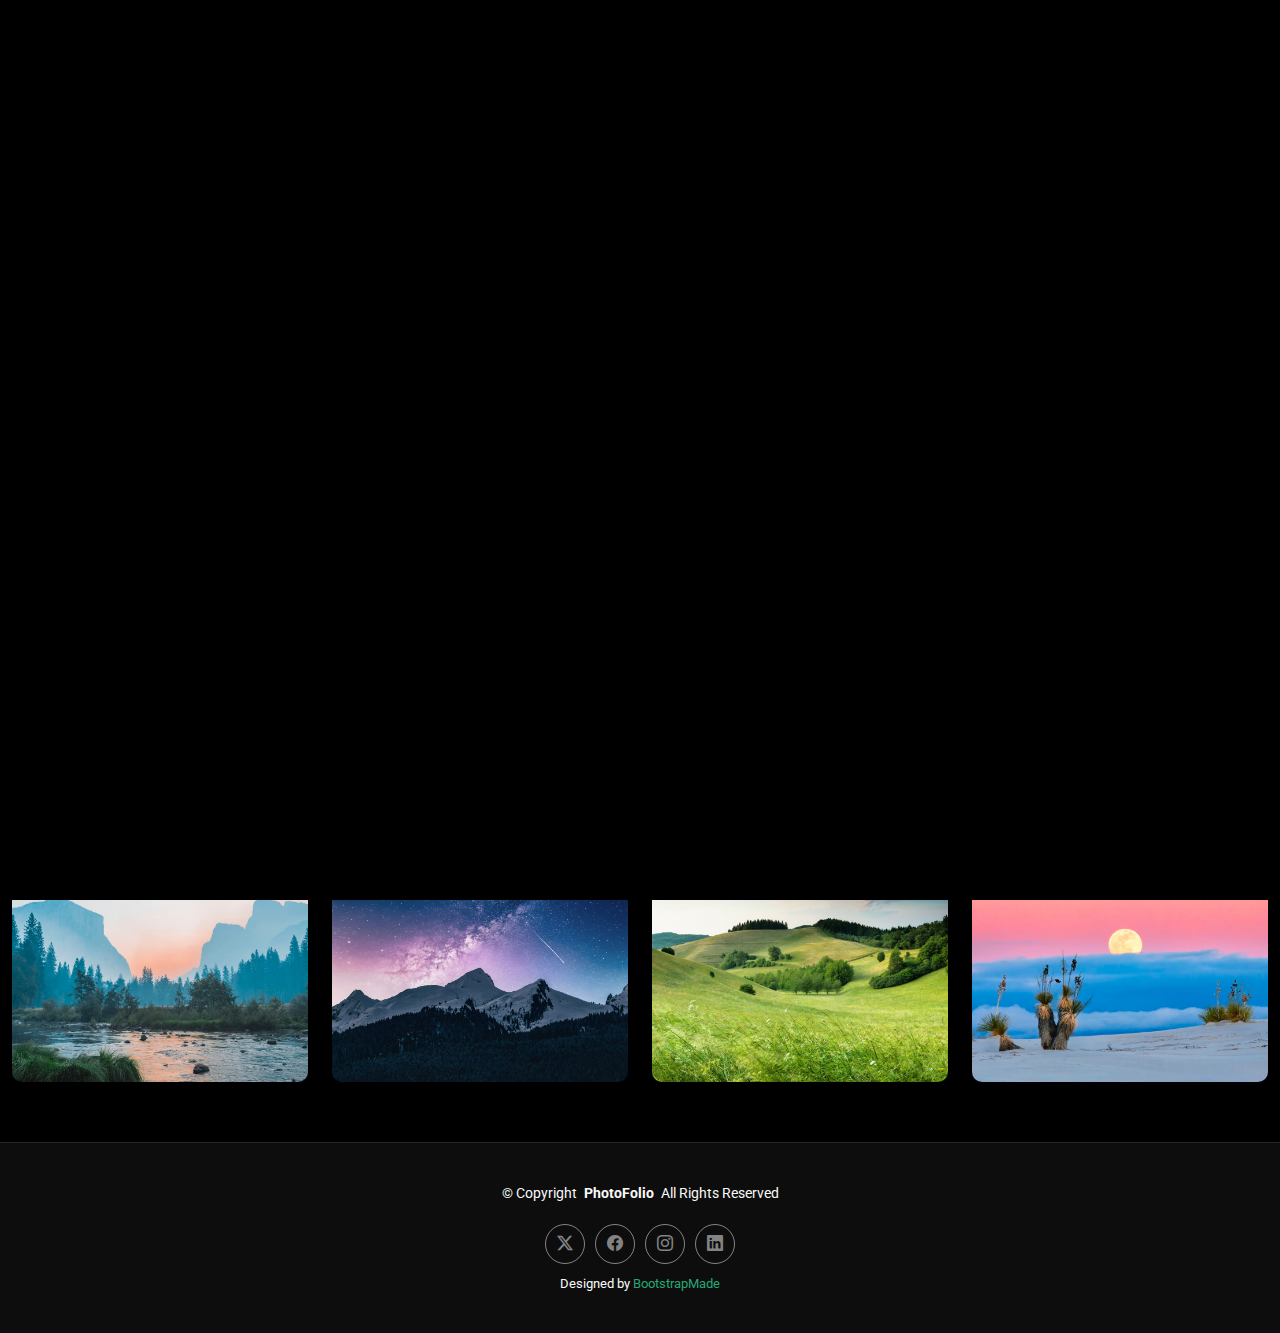
==== index.html @ 3cd917cf "initial commit" ====
<!DOCTYPE html>
<html lang="en">

<head>
  <meta charset="utf-8">
  <meta content="width=device-width, initial-scale=1.0" name="viewport">
  <title>Index - PhotoFolio Bootstrap Template</title>
  <meta name="description" content="">
  <meta name="keywords" content="">

  <!-- Favicons -->
  <link href="assets/img/favicon.png" rel="icon">
  <link href="assets/img/apple-touch-icon.png" rel="apple-touch-icon">

  <!-- Fonts -->
  <link href="https://fonts.googleapis.com" rel="preconnect">
  <link href="https://fonts.gstatic.com" rel="preconnect" crossorigin>
  <link href="https://fonts.googleapis.com/css2?family=Roboto:ital,wght@0,100;0,300;0,400;0,500;0,700;0,900;1,100;1,300;1,400;1,500;1,700;1,900&family=Inter:wght@100;200;300;400;500;600;700;800;900&family=Cardo:ital,wght@0,400;0,700;1,400;1,700&display=swap" rel="stylesheet">

  <!-- Vendor CSS Files -->
  <link href="assets/vendor/bootstrap/css/bootstrap.min.css" rel="stylesheet">
  <link href="assets/vendor/bootstrap-icons/bootstrap-icons.css" rel="stylesheet">
  <link href="assets/vendor/aos/aos.css" rel="stylesheet">
  <link href="assets/vendor/glightbox/css/glightbox.min.css" rel="stylesheet">
  <link href="assets/vendor/swiper/swiper-bundle.min.css" rel="stylesheet">

  <!-- Main CSS File -->
  <link href="assets/css/main.css" rel="stylesheet">

  <!-- =======================================================
  * Template Name: PhotoFolio
  * Template URL: https://bootstrapmade.com/photofolio-bootstrap-photography-website-template/
  * Updated: Aug 07 2024 with Bootstrap v5.3.3
  * Author: BootstrapMade.com
  * License: https://bootstrapmade.com/license/
  ======================================================== -->
</head>

<body class="index-page">

  <header id="header" class="header d-flex align-items-center sticky-top">
    <div class="container-fluid position-relative d-flex align-items-center justify-content-between">

      <a href="index.html" class="logo d-flex align-items-center me-auto me-xl-0">
        <!-- Uncomment the line below if you also wish to use an image logo -->
        <!-- <img src="assets/img/logo.png" alt=""> -->
        <i class="bi bi-camera"></i>
        <h1 class="sitename">PhotoFolio</h1>
      </a>

      <nav id="navmenu" class="navmenu">
        <ul>
          <li><a href="index.html" class="active">Home<br></a></li>
          <li><a href="about.html">About</a></li>
          <li class="dropdown"><a href="gallery.html"><span>Gallery</span> <i class="bi bi-chevron-down toggle-dropdown"></i></a>
            <ul>
              <li><a href="gallery.html">Nature</a></li>
              <li><a href="gallery.html">People</a></li>
              <li><a href="gallery.html">Architecture</a></li>
              <li><a href="gallery.html">Animals</a></li>
              <li><a href="gallery.html">Sports</a></li>
              <li><a href="gallery.html">Travel</a></li>
              <li class="dropdown"><a href="#"><span>Deep Dropdown</span> <i class="bi bi-chevron-down toggle-dropdown"></i></a>
                <ul>
                  <li><a href="#">Deep Dropdown 1</a></li>
                  <li><a href="#">Deep Dropdown 2</a></li>
                  <li><a href="#">Deep Dropdown 3</a></li>
                  <li><a href="#">Deep Dropdown 4</a></li>
                  <li><a href="#">Deep Dropdown 5</a></li>
                </ul>
              </li>
            </ul>
          </li>
          <li><a href="services.html">Services</a></li>
          <li><a href="contact.html">Contact</a></li>
        </ul>
        <i class="mobile-nav-toggle d-xl-none bi bi-list"></i>
      </nav>

      <div class="header-social-links">
        <a href="#" class="twitter"><i class="bi bi-twitter-x"></i></a>
        <a href="#" class="facebook"><i class="bi bi-facebook"></i></a>
        <a href="#" class="instagram"><i class="bi bi-instagram"></i></a>
        <a href="#" class="linkedin"><i class="bi bi-linkedin"></i></a>
      </div>

    </div>
  </header>

  <main class="main">

    <!-- Hero Section -->
    <section id="hero" class="hero section">

      <div class="container">
        <div class="row justify-content-center">
          <div class="col-lg-6 text-center" data-aos="fade-up" data-aos-delay="100">
            <h2><span>I'm </span><span class="underlight">Jenny Wilson</span> a Professional<span> Photographer from New York City</span></h2>
            <p>Blanditiis praesentium aliquam illum tempore incidunt debitis dolorem magni est deserunt sed qui libero. Qui voluptas amet.</p>
            <a href="contact.html" class="btn-get-started">Available for Hire<br></a>
          </div>
        </div>
      </div>

    </section><!-- /Hero Section -->

    <!-- Gallery Section -->
    <section id="gallery" class="gallery section">

      <div class="container-fluid" data-aos="fade-up" data-aos-delay="100">

        <div class="row gy-4 justify-content-center">

          <div class="col-xl-3 col-lg-4 col-md-6">
            <div class="gallery-item h-100">
              <img src="assets/img/gallery/gallery-1.jpg" class="img-fluid" alt="">
              <div class="gallery-links d-flex align-items-center justify-content-center">
                <a href="assets/img/gallery/gallery-1.jpg" title="Gallery 1" class="glightbox preview-link"><i class="bi bi-arrows-angle-expand"></i></a>
                <a href="gallery-single.html" class="details-link"><i class="bi bi-link-45deg"></i></a>
              </div>
            </div>
          </div><!-- End Gallery Item -->

          <div class="col-xl-3 col-lg-4 col-md-6">
            <div class="gallery-item h-100">
              <img src="assets/img/gallery/gallery-2.jpg" class="img-fluid" alt="">
              <div class="gallery-links d-flex align-items-center justify-content-center">
                <a href="assets/img/gallery/gallery-2.jpg" title="Gallery 2" class="glightbox preview-link"><i class="bi bi-arrows-angle-expand"></i></a>
                <a href="gallery-single.html" class="details-link"><i class="bi bi-link-45deg"></i></a>
              </div>
            </div>
          </div><!-- End Gallery Item -->

          <div class="col-xl-3 col-lg-4 col-md-6">
            <div class="gallery-item h-100">
              <img src="assets/img/gallery/gallery-3.jpg" class="img-fluid" alt="">
              <div class="gallery-links d-flex align-items-center justify-content-center">
                <a href="assets/img/gallery/gallery-3.jpg" title="Gallery 3" class="glightbox preview-link"><i class="bi bi-arrows-angle-expand"></i></a>
                <a href="gallery-single.html" class="details-link"><i class="bi bi-link-45deg"></i></a>
              </div>
            </div>
          </div><!-- End Gallery Item -->

          <div class="col-xl-3 col-lg-4 col-md-6">
            <div class="gallery-item h-100">
              <img src="assets/img/gallery/gallery-4.jpg" class="img-fluid" alt="">
              <div class="gallery-links d-flex align-items-center justify-content-center">
                <a href="assets/img/gallery/gallery-4.jpg" title="Gallery 4" class="glightbox preview-link"><i class="bi bi-arrows-angle-expand"></i></a>
                <a href="gallery-single.html" class="details-link"><i class="bi bi-link-45deg"></i></a>
              </div>
            </div>
          </div><!-- End Gallery Item -->

          <div class="col-xl-3 col-lg-4 col-md-6">
            <div class="gallery-item h-100">
              <img src="assets/img/gallery/gallery-5.jpg" class="img-fluid" alt="">
              <div class="gallery-links d-flex align-items-center justify-content-center">
                <a href="assets/img/gallery/gallery-5.jpg" title="Gallery 5" class="glightbox preview-link"><i class="bi bi-arrows-angle-expand"></i></a>
                <a href="gallery-single.html" class="details-link"><i class="bi bi-link-45deg"></i></a>
              </div>
            </div>
          </div><!-- End Gallery Item -->

          <div class="col-xl-3 col-lg-4 col-md-6">
            <div class="gallery-item h-100">
              <img src="assets/img/gallery/gallery-6.jpg" class="img-fluid" alt="">
              <div class="gallery-links d-flex align-items-center justify-content-center">
                <a href="assets/img/gallery/gallery-6.jpg" title="Gallery 6" class="glightbox preview-link"><i class="bi bi-arrows-angle-expand"></i></a>
                <a href="gallery-single.html" class="details-link"><i class="bi bi-link-45deg"></i></a>
              </div>
            </div>
          </div><!-- End Gallery Item -->

          <div class="col-xl-3 col-lg-4 col-md-6">
            <div class="gallery-item h-100">
              <img src="assets/img/gallery/gallery-7.jpg" class="img-fluid" alt="">
              <div class="gallery-links d-flex align-items-center justify-content-center">
                <a href="assets/img/gallery/gallery-7.jpg" title="Gallery 7" class="glightbox preview-link"><i class="bi bi-arrows-angle-expand"></i></a>
                <a href="gallery-single.html" class="details-link"><i class="bi bi-link-45deg"></i></a>
              </div>
            </div>
          </div><!-- End Gallery Item -->

          <div class="col-xl-3 col-lg-4 col-md-6">
            <div class="gallery-item h-100">
              <img src="assets/img/gallery/gallery-8-2.jpg" class="img-fluid" alt="">
              <div class="gallery-links d-flex align-items-center justify-content-center">
                <a href="assets/img/gallery/gallery-8-2.jpg" title="Gallery 8" class="glightbox preview-link"><i class="bi bi-arrows-angle-expand"></i></a>
                <a href="gallery-single.html" class="details-link"><i class="bi bi-link-45deg"></i></a>
              </div>
            </div>
          </div><!-- End Gallery Item -->

        </div>

      </div>

    </section><!-- /Gallery Section -->

  </main>

  <footer id="footer" class="footer">

    <div class="container">
      <div class="copyright text-center ">
        <p>© <span>Copyright</span> <strong class="px-1 sitename">PhotoFolio</strong> <span>All Rights Reserved</span></p>
      </div>
      <div class="social-links d-flex justify-content-center">
        <a href=""><i class="bi bi-twitter-x"></i></a>
        <a href=""><i class="bi bi-facebook"></i></a>
        <a href=""><i class="bi bi-instagram"></i></a>
        <a href=""><i class="bi bi-linkedin"></i></a>
      </div>
      <div class="credits">
        <!-- All the links in the footer should remain intact. -->
        <!-- You can delete the links only if you've purchased the pro version. -->
        <!-- Licensing information: https://bootstrapmade.com/license/ -->
        <!-- Purchase the pro version with working PHP/AJAX contact form: [buy-url] -->
        Designed by <a href="https://bootstrapmade.com/">BootstrapMade</a>
      </div>
    </div>

  </footer>

  <!-- Scroll Top -->
  <a href="#" id="scroll-top" class="scroll-top d-flex align-items-center justify-content-center"><i class="bi bi-arrow-up-short"></i></a>

  <!-- Preloader -->
  <div id="preloader">
    <div class="line"></div>
  </div>

  <!-- Vendor JS Files -->
  <script src="assets/vendor/bootstrap/js/bootstrap.bundle.min.js"></script>
  <script src="assets/vendor/php-email-form/validate.js"></script>
  <script src="assets/vendor/aos/aos.js"></script>
  <script src="assets/vendor/glightbox/js/glightbox.min.js"></script>
  <script src="assets/vendor/swiper/swiper-bundle.min.js"></script>

  <!-- Main JS File -->
  <script src="assets/js/main.js"></script>

</body>

</html>
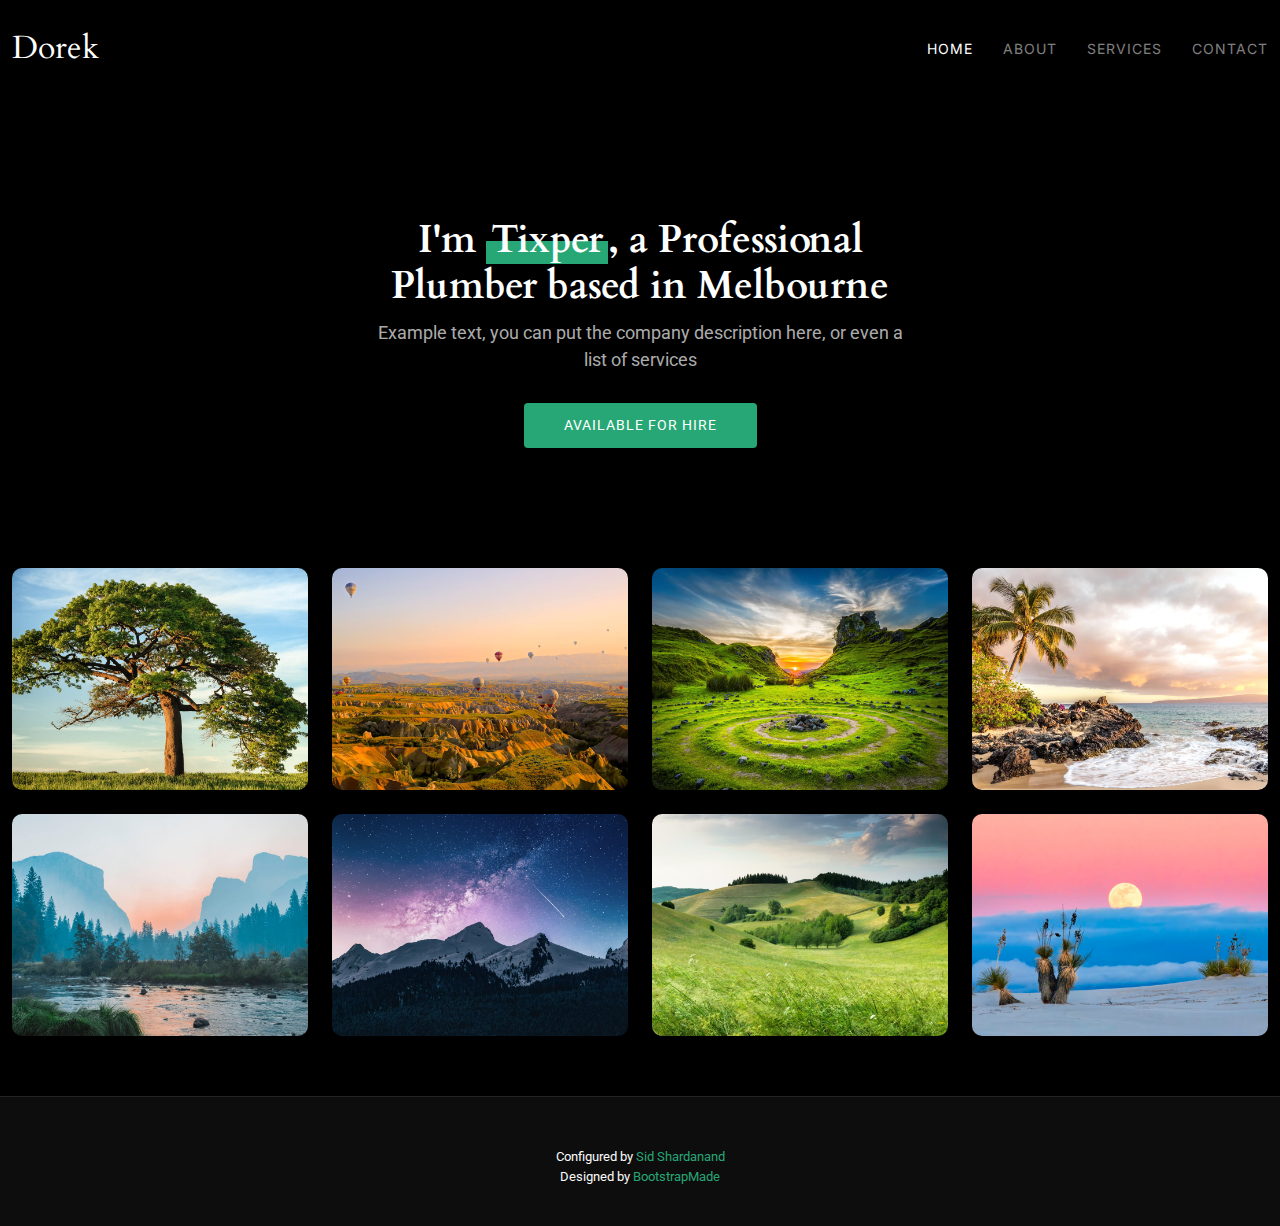
==== commit 7512acf2: "initial updates to index" ====
--- a/index.html
+++ b/index.html
@@ -4,7 +4,7 @@
 <head>
   <meta charset="utf-8">
   <meta content="width=device-width, initial-scale=1.0" name="viewport">
-  <title>Index - PhotoFolio Bootstrap Template</title>
+  <title>Dorek - Bathroom Renovations</title>
   <meta name="description" content="">
   <meta name="keywords" content="">
 
@@ -44,46 +44,20 @@
       <a href="index.html" class="logo d-flex align-items-center me-auto me-xl-0">
         <!-- Uncomment the line below if you also wish to use an image logo -->
         <!-- <img src="assets/img/logo.png" alt=""> -->
-        <i class="bi bi-camera"></i>
-        <h1 class="sitename">PhotoFolio</h1>
+        <!-- <i class="bi bi-camera"></i> -->
+        <h1 class="sitename">Dorek</h1>
       </a>
 
       <nav id="navmenu" class="navmenu">
         <ul>
           <li><a href="index.html" class="active">Home<br></a></li>
           <li><a href="about.html">About</a></li>
-          <li class="dropdown"><a href="gallery.html"><span>Gallery</span> <i class="bi bi-chevron-down toggle-dropdown"></i></a>
-            <ul>
-              <li><a href="gallery.html">Nature</a></li>
-              <li><a href="gallery.html">People</a></li>
-              <li><a href="gallery.html">Architecture</a></li>
-              <li><a href="gallery.html">Animals</a></li>
-              <li><a href="gallery.html">Sports</a></li>
-              <li><a href="gallery.html">Travel</a></li>
-              <li class="dropdown"><a href="#"><span>Deep Dropdown</span> <i class="bi bi-chevron-down toggle-dropdown"></i></a>
-                <ul>
-                  <li><a href="#">Deep Dropdown 1</a></li>
-                  <li><a href="#">Deep Dropdown 2</a></li>
-                  <li><a href="#">Deep Dropdown 3</a></li>
-                  <li><a href="#">Deep Dropdown 4</a></li>
-                  <li><a href="#">Deep Dropdown 5</a></li>
-                </ul>
-              </li>
-            </ul>
-          </li>
           <li><a href="services.html">Services</a></li>
           <li><a href="contact.html">Contact</a></li>
         </ul>
         <i class="mobile-nav-toggle d-xl-none bi bi-list"></i>
       </nav>
 
-      <div class="header-social-links">
-        <a href="#" class="twitter"><i class="bi bi-twitter-x"></i></a>
-        <a href="#" class="facebook"><i class="bi bi-facebook"></i></a>
-        <a href="#" class="instagram"><i class="bi bi-instagram"></i></a>
-        <a href="#" class="linkedin"><i class="bi bi-linkedin"></i></a>
-      </div>
-
     </div>
   </header>
 
@@ -95,8 +69,8 @@
       <div class="container">
         <div class="row justify-content-center">
           <div class="col-lg-6 text-center" data-aos="fade-up" data-aos-delay="100">
-            <h2><span>I'm </span><span class="underlight">Jenny Wilson</span> a Professional<span> Photographer from New York City</span></h2>
-            <p>Blanditiis praesentium aliquam illum tempore incidunt debitis dolorem magni est deserunt sed qui libero. Qui voluptas amet.</p>
+            <h2><span>I'm </span><span class="underlight">Tixper</span>, a Professional<span> Plumber based in Melbourne</span></h2>
+            <p>Example text, you can put the company description here, or even a list of services</p>
             <a href="contact.html" class="btn-get-started">Available for Hire<br></a>
           </div>
         </div>
@@ -202,21 +176,13 @@
   <footer id="footer" class="footer">
 
     <div class="container">
-      <div class="copyright text-center ">
-        <p>© <span>Copyright</span> <strong class="px-1 sitename">PhotoFolio</strong> <span>All Rights Reserved</span></p>
-      </div>
-      <div class="social-links d-flex justify-content-center">
-        <a href=""><i class="bi bi-twitter-x"></i></a>
-        <a href=""><i class="bi bi-facebook"></i></a>
-        <a href=""><i class="bi bi-instagram"></i></a>
-        <a href=""><i class="bi bi-linkedin"></i></a>
-      </div>
       <div class="credits">
         <!-- All the links in the footer should remain intact. -->
         <!-- You can delete the links only if you've purchased the pro version. -->
         <!-- Licensing information: https://bootstrapmade.com/license/ -->
         <!-- Purchase the pro version with working PHP/AJAX contact form: [buy-url] -->
-        Designed by <a href="https://bootstrapmade.com/">BootstrapMade</a>
+        Configured by <a href="https://sidshardanand.com">Sid Shardanand</a><br>
+		Designed by <a href="https://bootstrapmade.com/">BootstrapMade</a>
       </div>
     </div>
 
@@ -226,9 +192,9 @@
   <a href="#" id="scroll-top" class="scroll-top d-flex align-items-center justify-content-center"><i class="bi bi-arrow-up-short"></i></a>
 
   <!-- Preloader -->
-  <div id="preloader">
+  <!--<div id="preloader">
     <div class="line"></div>
-  </div>
+  </div>-->
 
   <!-- Vendor JS Files -->
   <script src="assets/vendor/bootstrap/js/bootstrap.bundle.min.js"></script>
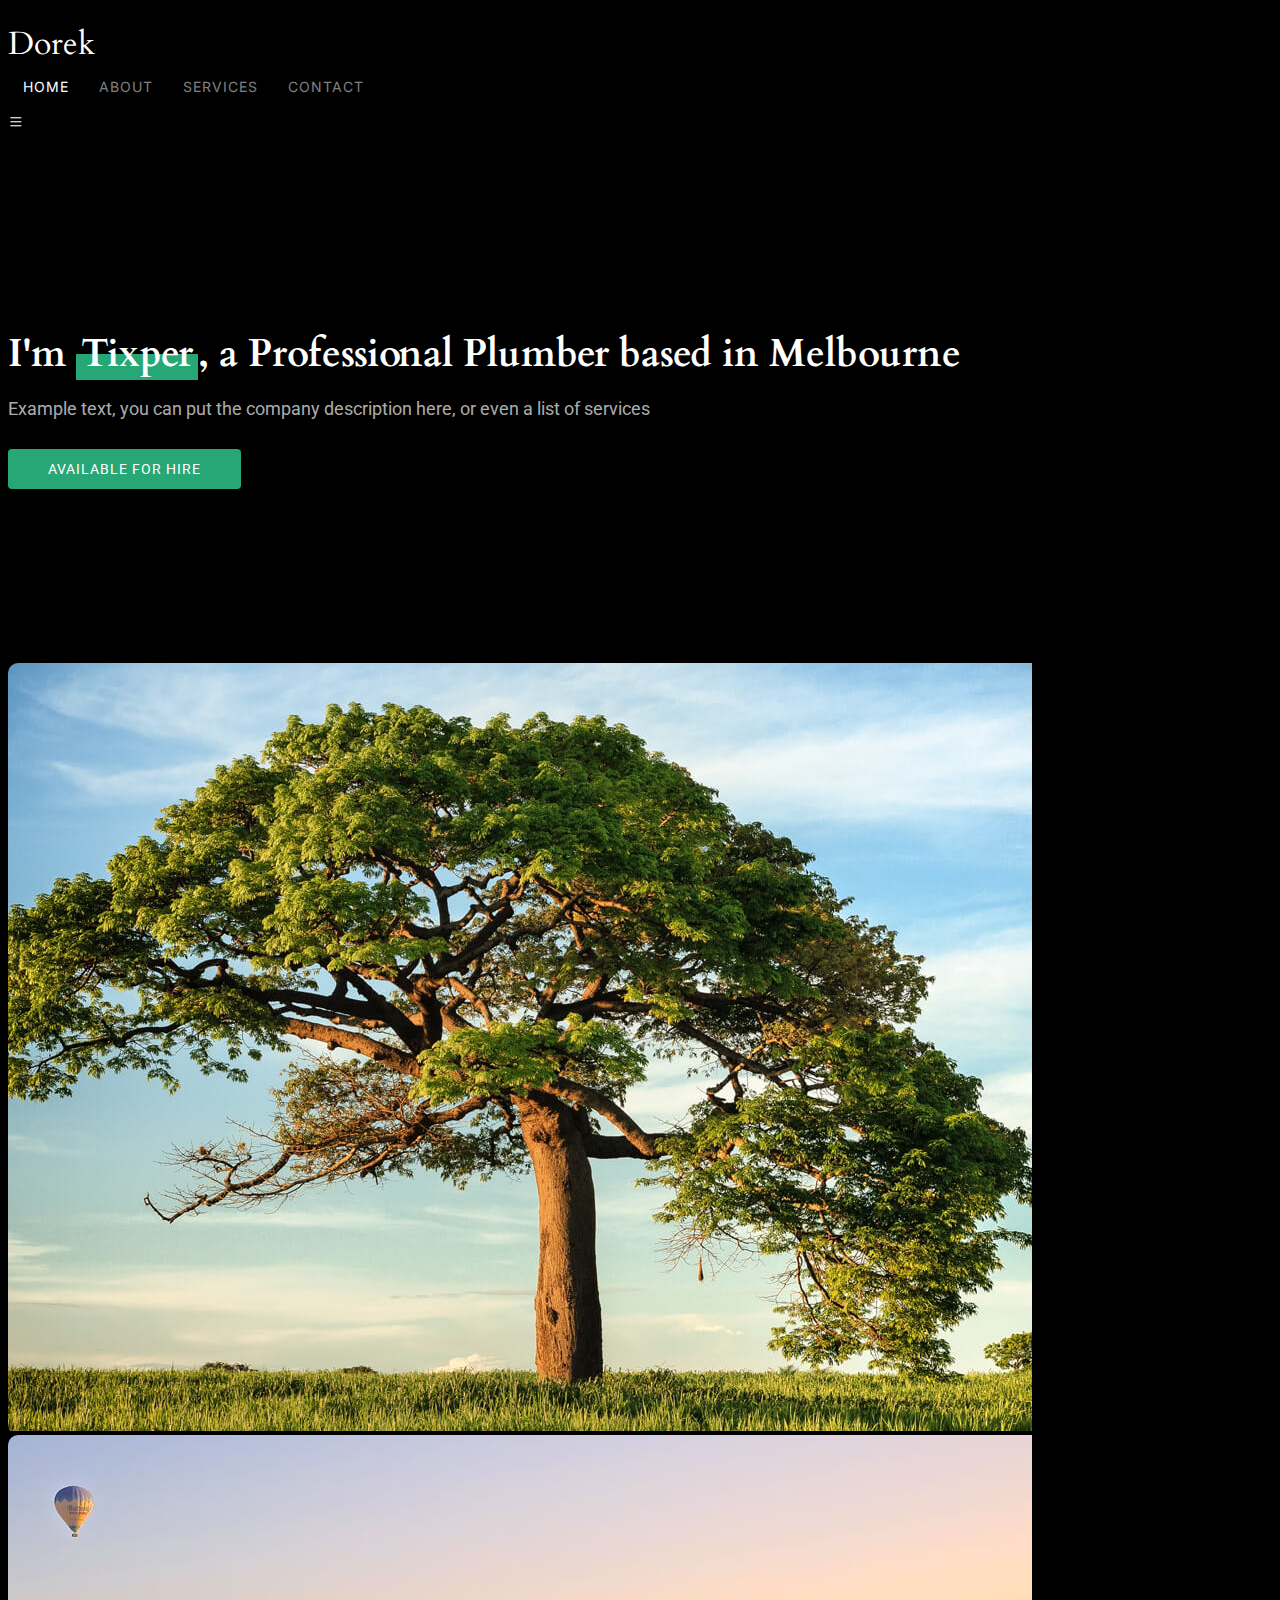
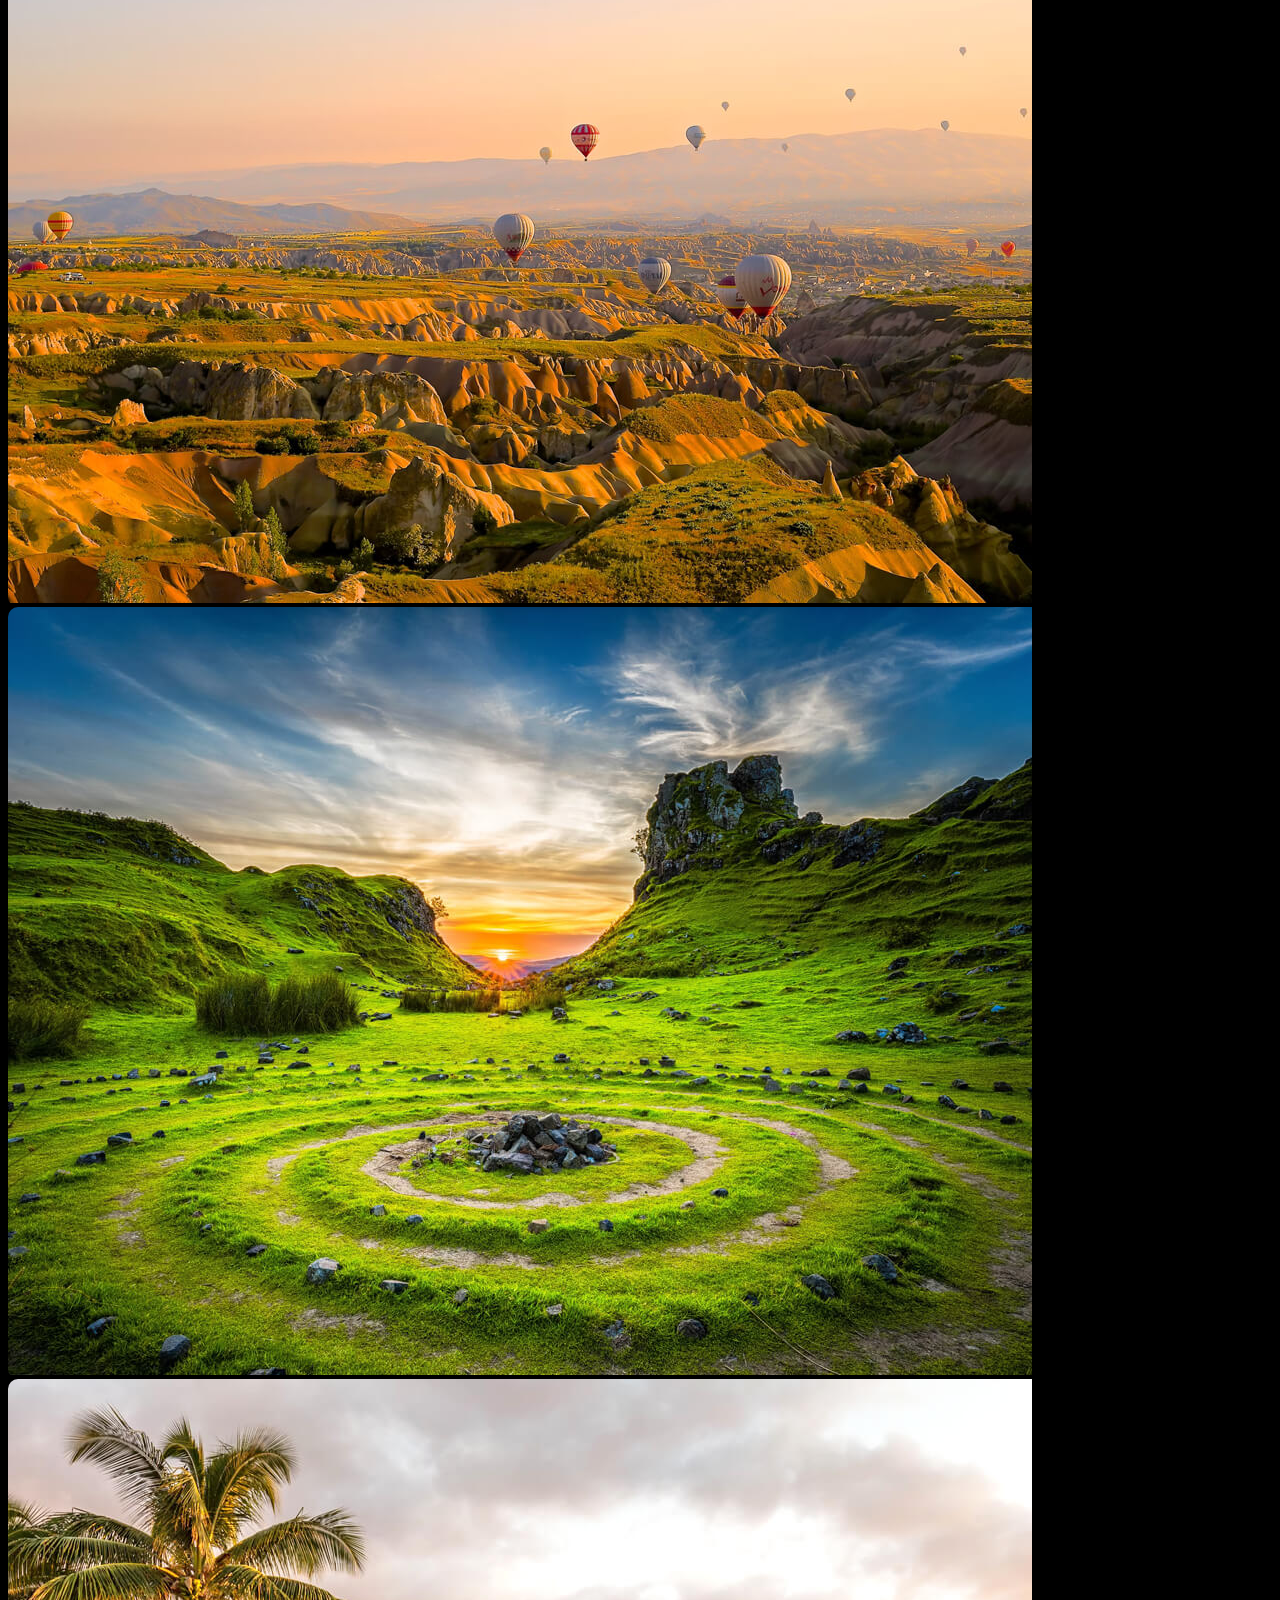
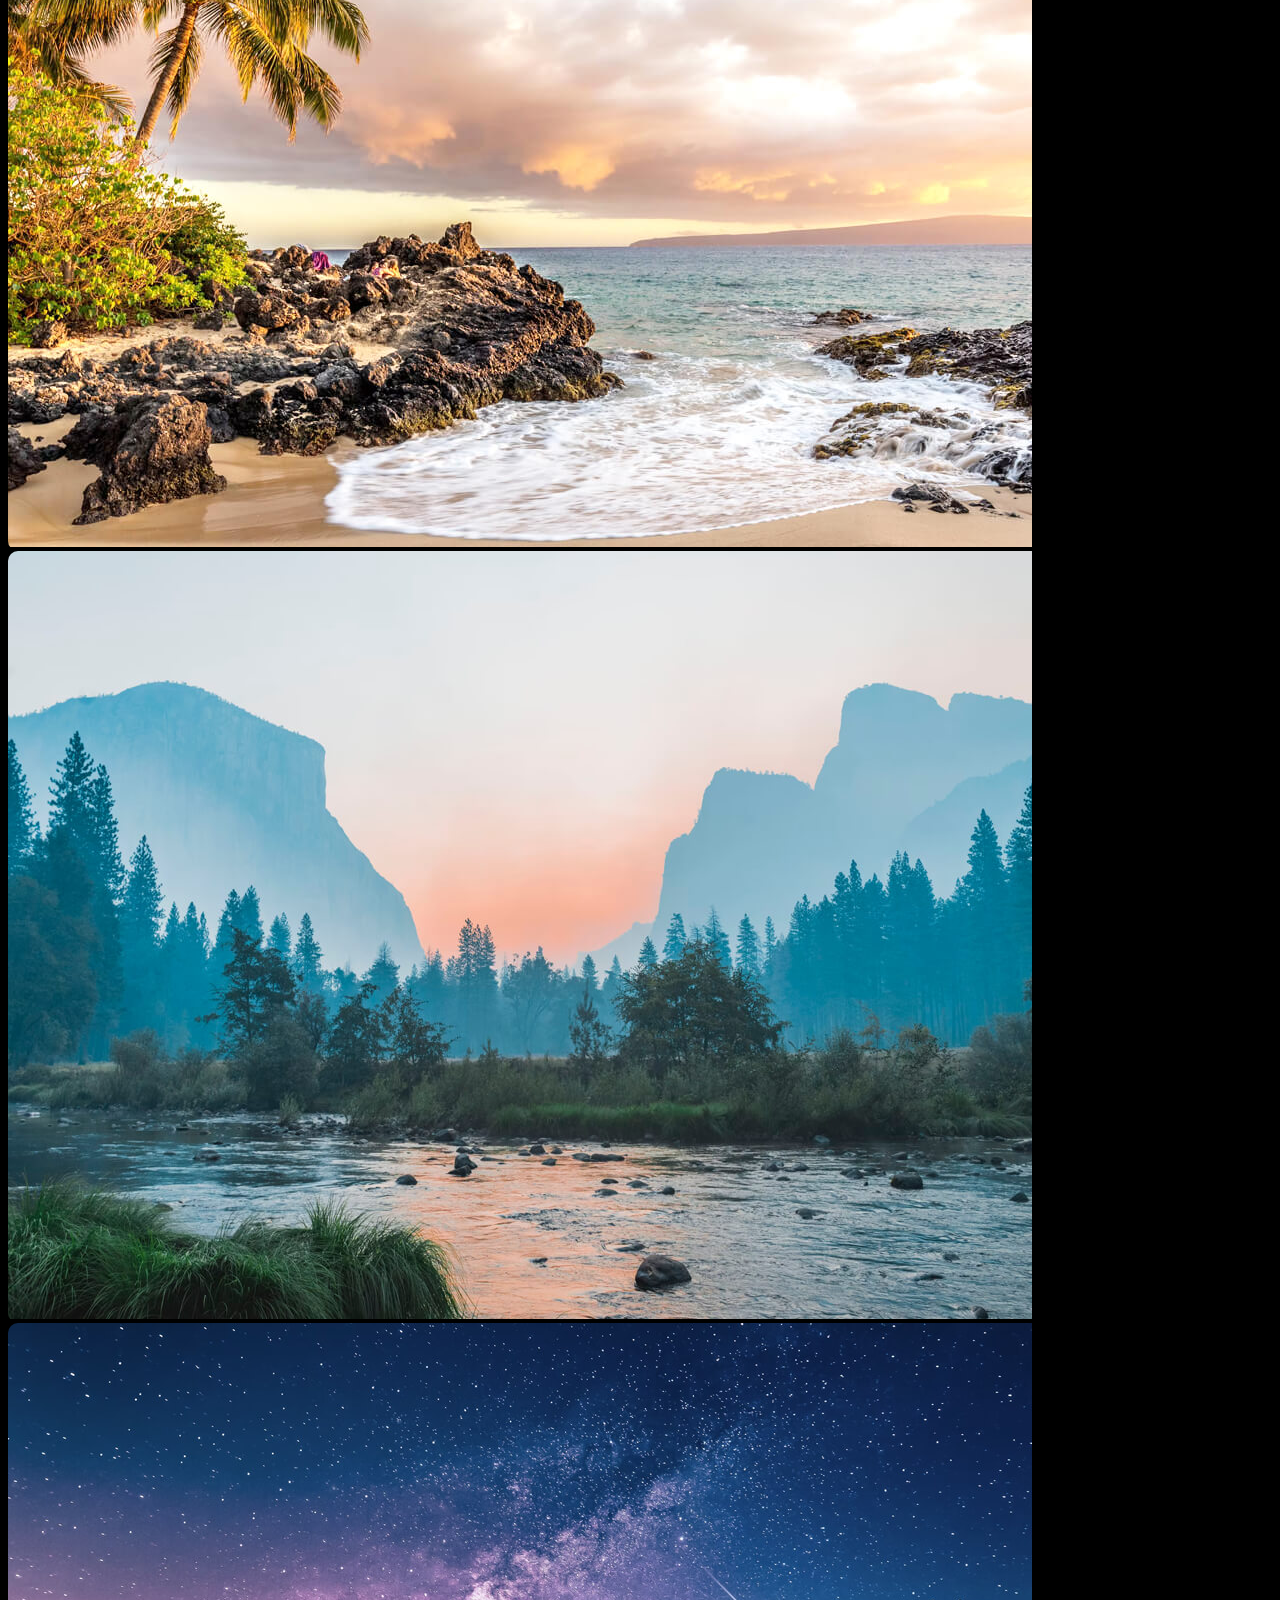
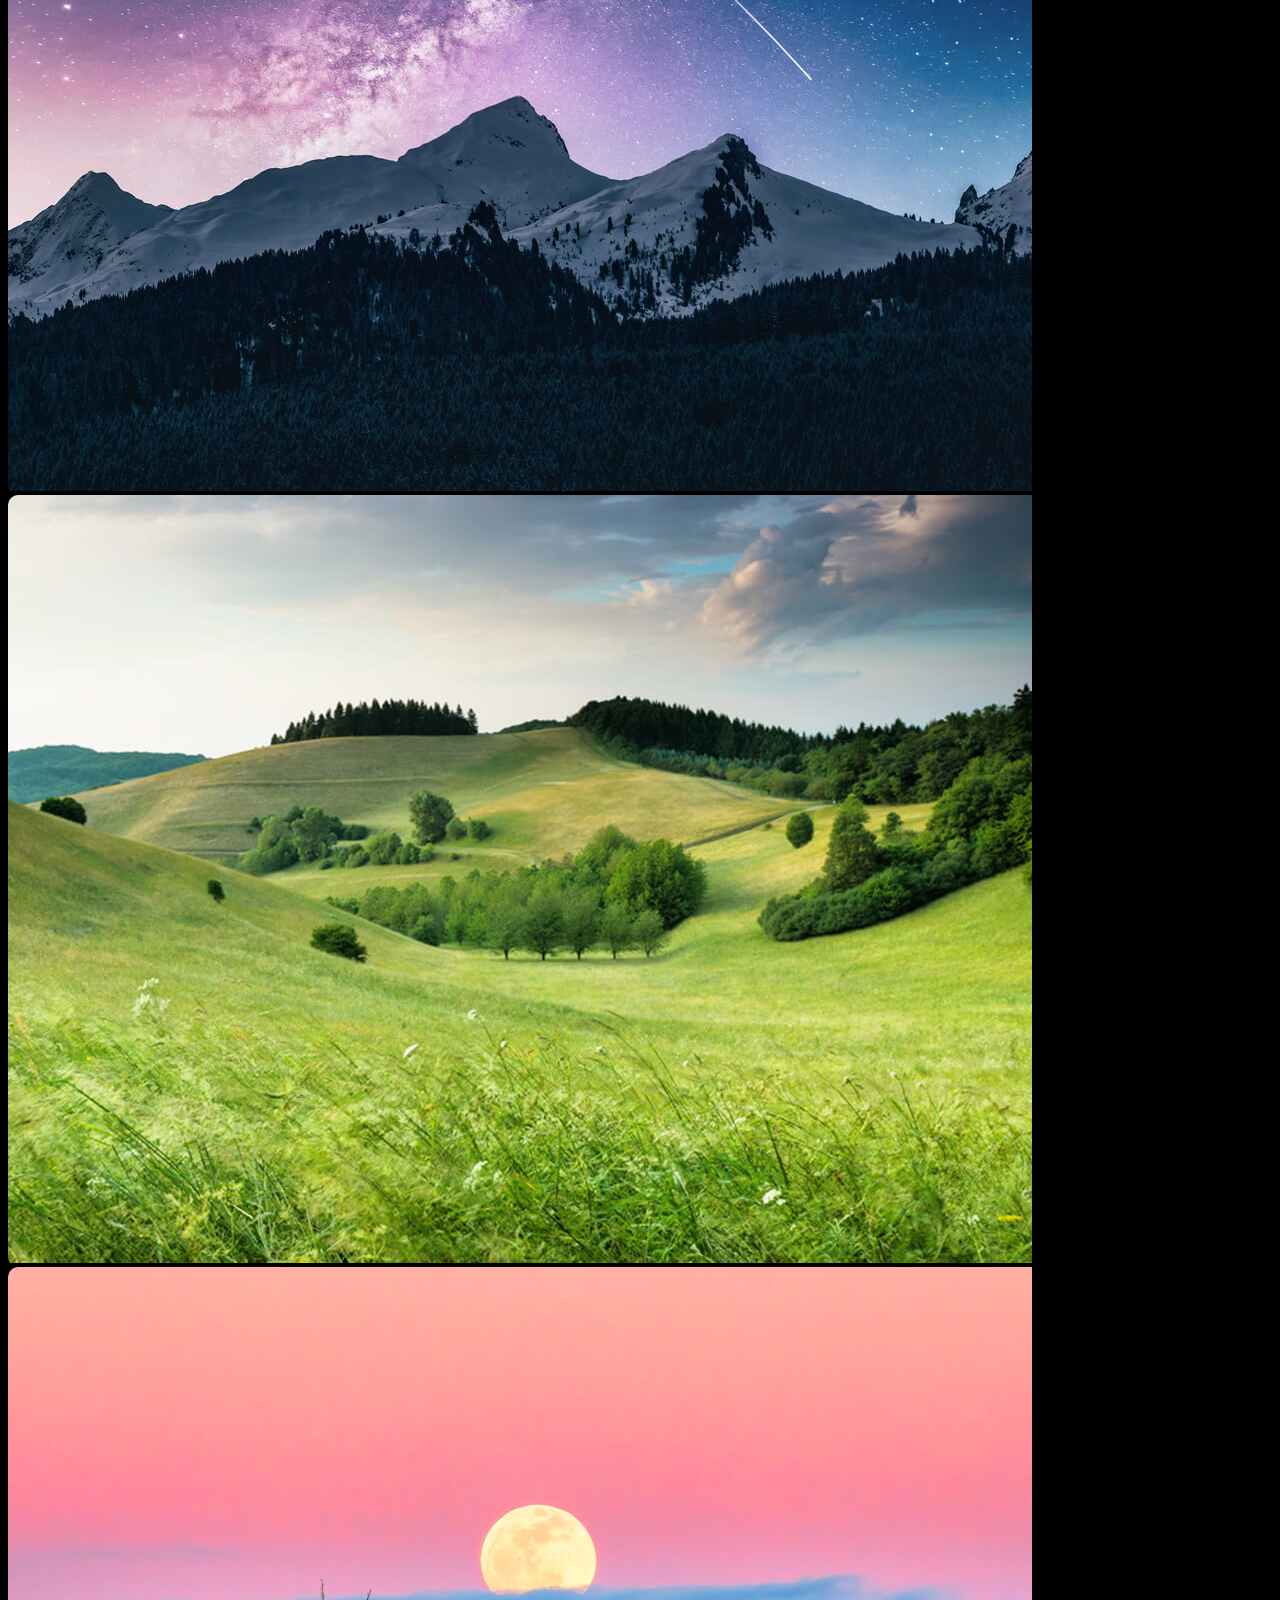
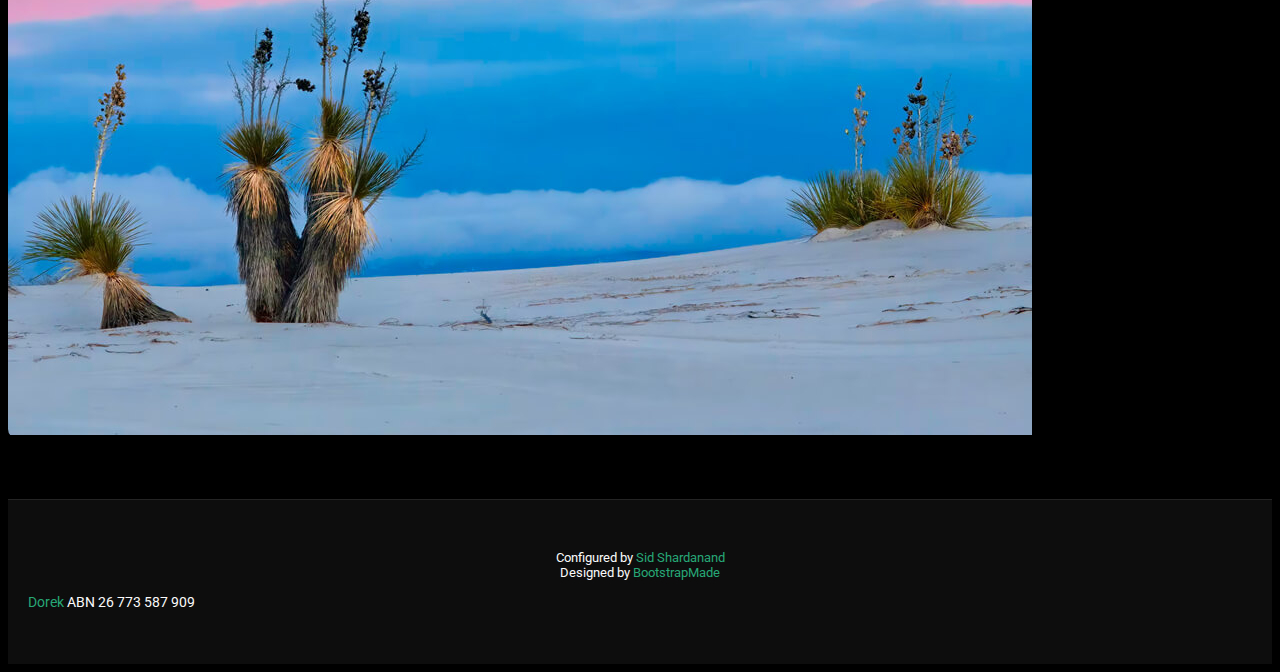
==== commit 095c5bf1: "updated index" ====
--- a/index.html
+++ b/index.html
@@ -6,7 +6,7 @@
   <meta content="width=device-width, initial-scale=1.0" name="viewport">
   <title>Dorek - Bathroom Renovations</title>
   <meta name="description" content="">
-  <meta name="keywords" content="">
+  <meta name="keywords" content="Bathroom Renovations Melbourne, Bathroom Renovation, Plumber, Shower, Bathroom">
 
   <!-- Favicons -->
   <link href="assets/img/favicon.png" rel="icon">
@@ -18,11 +18,8 @@
   <link href="https://fonts.googleapis.com/css2?family=Roboto:ital,wght@0,100;0,300;0,400;0,500;0,700;0,900;1,100;1,300;1,400;1,500;1,700;1,900&family=Inter:wght@100;200;300;400;500;600;700;800;900&family=Cardo:ital,wght@0,400;0,700;1,400;1,700&display=swap" rel="stylesheet">
 
   <!-- Vendor CSS Files -->
-  <link href="assets/vendor/bootstrap/css/bootstrap.min.css" rel="stylesheet">
+  <link href="assets/bootstrap-5.3.3-dist/css/bootstrap.min.css" rel="stylesheet">
   <link href="assets/vendor/bootstrap-icons/bootstrap-icons.css" rel="stylesheet">
-  <link href="assets/vendor/aos/aos.css" rel="stylesheet">
-  <link href="assets/vendor/glightbox/css/glightbox.min.css" rel="stylesheet">
-  <link href="assets/vendor/swiper/swiper-bundle.min.css" rel="stylesheet">
 
   <!-- Main CSS File -->
   <link href="assets/css/main.css" rel="stylesheet">
@@ -174,35 +171,20 @@
   </main>
 
   <footer id="footer" class="footer">
-
     <div class="container">
       <div class="credits">
-        <!-- All the links in the footer should remain intact. -->
-        <!-- You can delete the links only if you've purchased the pro version. -->
-        <!-- Licensing information: https://bootstrapmade.com/license/ -->
-        <!-- Purchase the pro version with working PHP/AJAX contact form: [buy-url] -->
         Configured by <a href="https://sidshardanand.com">Sid Shardanand</a><br>
 		Designed by <a href="https://bootstrapmade.com/">BootstrapMade</a>
       </div>
     </div>
-
+	<div class="d-flex">
+		<p style="margin-left:20px"><span style="color:var(--accent-color)">Dorek</span> ABN 26 773 587 909</p>
+	</div>
   </footer>
 
   <!-- Scroll Top -->
   <a href="#" id="scroll-top" class="scroll-top d-flex align-items-center justify-content-center"><i class="bi bi-arrow-up-short"></i></a>
-
-  <!-- Preloader -->
-  <!--<div id="preloader">
-    <div class="line"></div>
-  </div>-->
-
-  <!-- Vendor JS Files -->
-  <script src="assets/vendor/bootstrap/js/bootstrap.bundle.min.js"></script>
-  <script src="assets/vendor/php-email-form/validate.js"></script>
-  <script src="assets/vendor/aos/aos.js"></script>
-  <script src="assets/vendor/glightbox/js/glightbox.min.js"></script>
-  <script src="assets/vendor/swiper/swiper-bundle.min.js"></script>
-
+  
   <!-- Main JS File -->
   <script src="assets/js/main.js"></script>
 
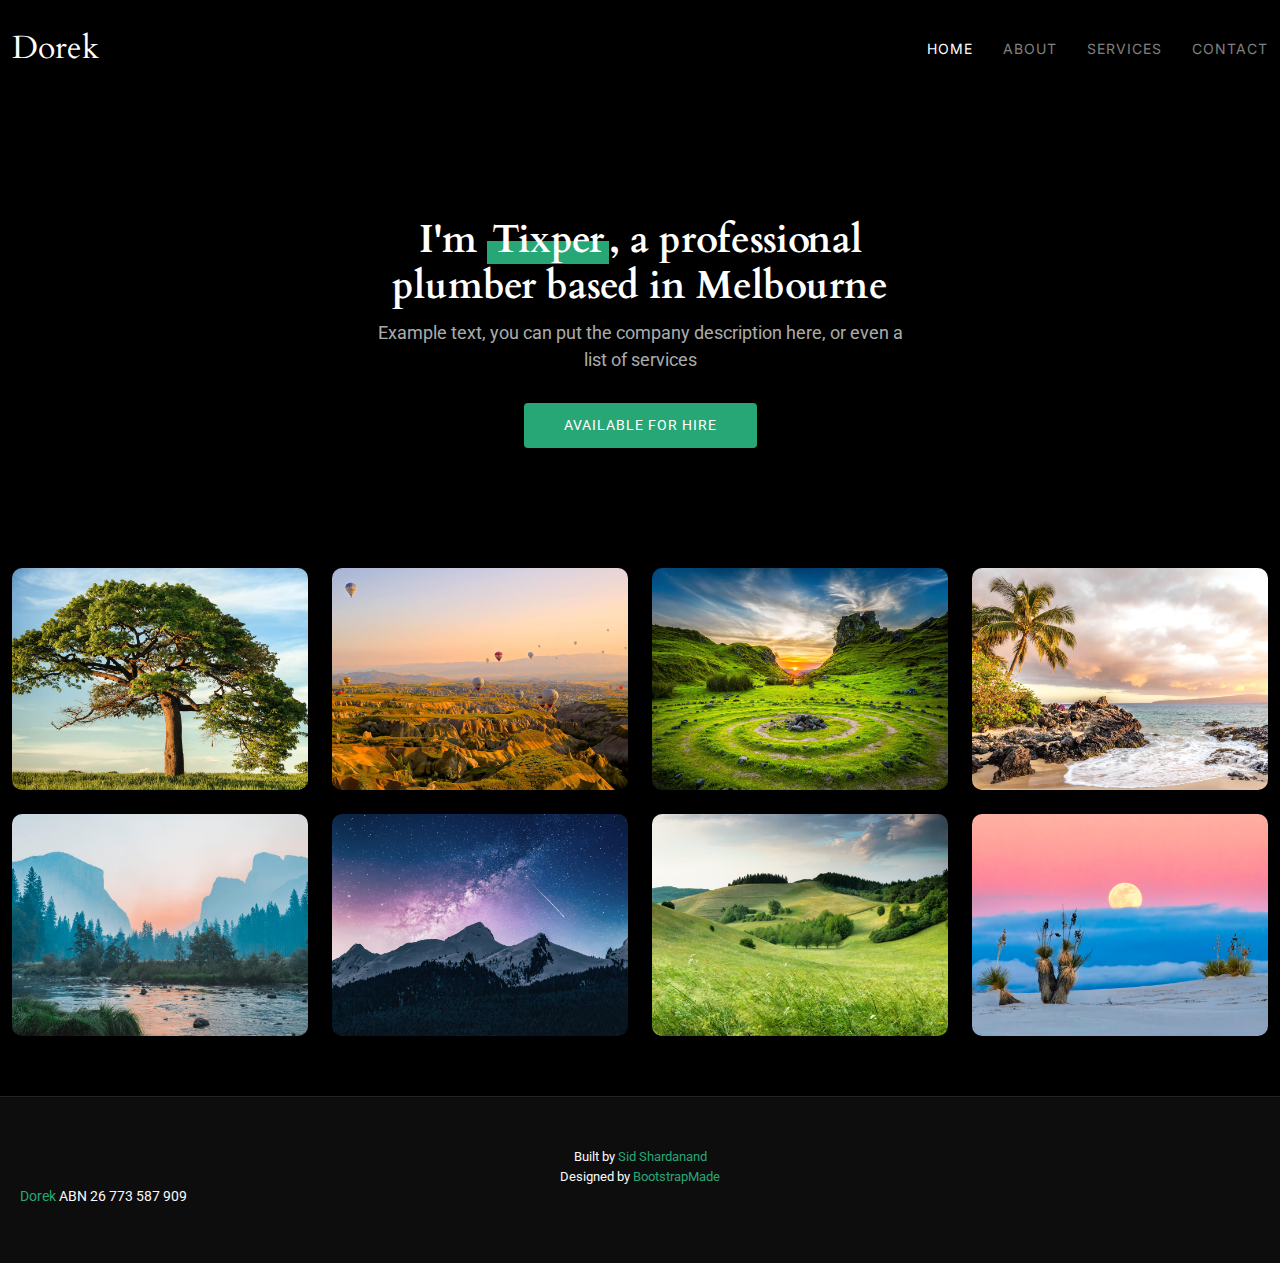
==== commit 94598cbb: "fixing wording" ====
--- a/index.html
+++ b/index.html
@@ -66,7 +66,7 @@
       <div class="container">
         <div class="row justify-content-center">
           <div class="col-lg-6 text-center" data-aos="fade-up" data-aos-delay="100">
-            <h2><span>I'm </span><span class="underlight">Tixper</span>, a Professional<span> Plumber based in Melbourne</span></h2>
+            <h2><span>I'm </span><span class="underlight">Tixper</span>, a professional<span> plumber based in Melbourne</span></h2>
             <p>Example text, you can put the company description here, or even a list of services</p>
             <a href="contact.html" class="btn-get-started">Available for Hire<br></a>
           </div>
@@ -173,7 +173,7 @@
   <footer id="footer" class="footer">
     <div class="container">
       <div class="credits">
-        Configured by <a href="https://sidshardanand.com">Sid Shardanand</a><br>
+        Built by <a href="https://sidshardanand.com">Sid Shardanand</a><br>
 		Designed by <a href="https://bootstrapmade.com/">BootstrapMade</a>
       </div>
     </div>
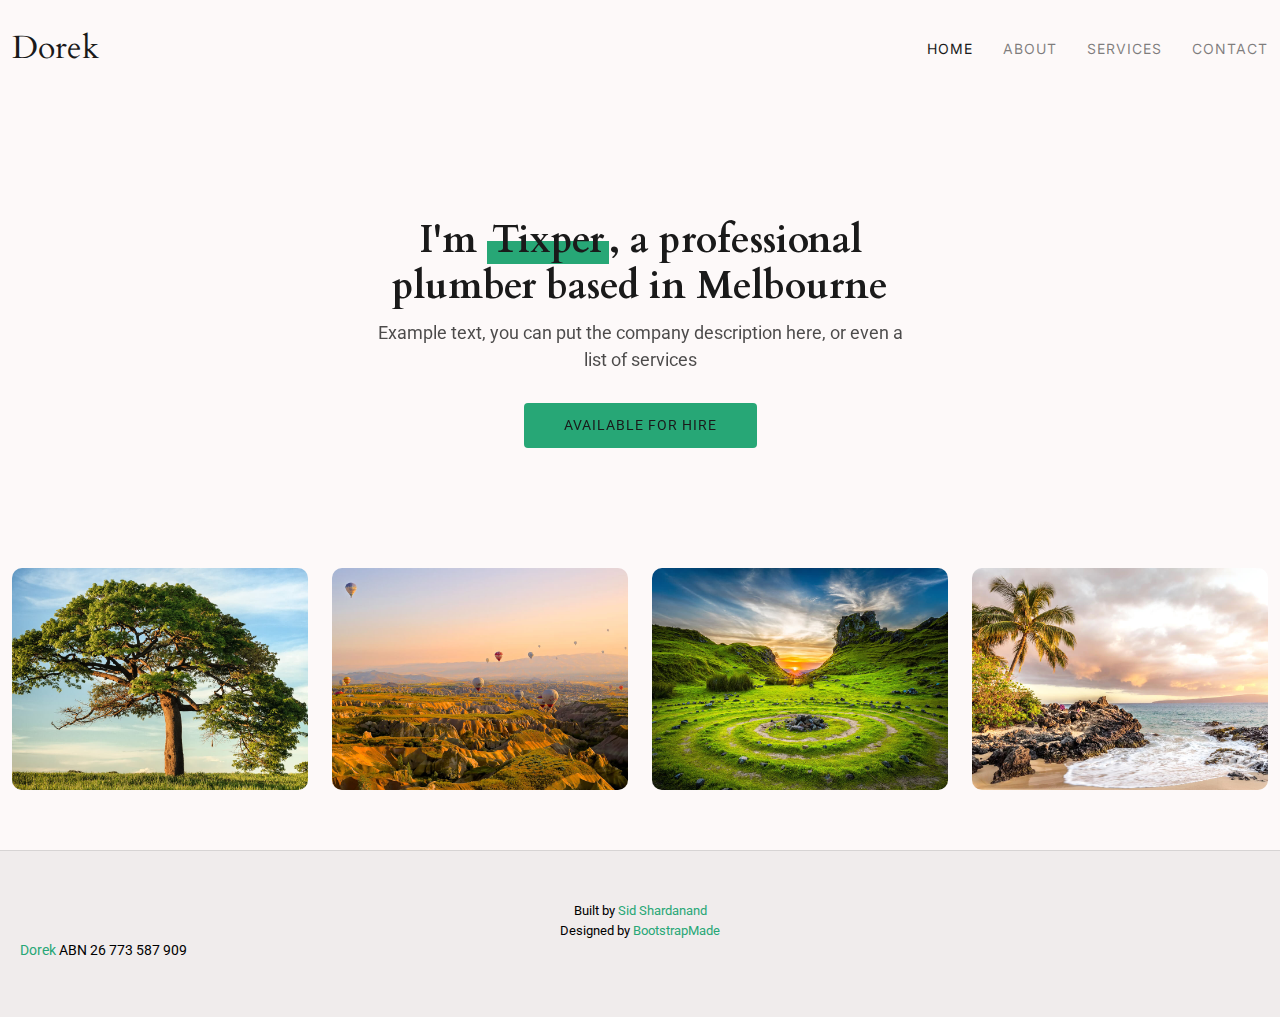
==== commit a83aad2c: "updated colors + fixed js import orde + fixed glight" ====
--- a/index.html
+++ b/index.html
@@ -2,191 +2,161 @@
 <html lang="en">
 
 <head>
-  <meta charset="utf-8">
-  <meta content="width=device-width, initial-scale=1.0" name="viewport">
-  <title>Dorek - Bathroom Renovations</title>
-  <meta name="description" content="">
-  <meta name="keywords" content="Bathroom Renovations Melbourne, Bathroom Renovation, Plumber, Shower, Bathroom">
+	<meta charset="utf-8">
+	<meta content="width=device-width, initial-scale=1.0" name="viewport">
+	<title>Dorek - Bathroom Renovations</title>
+	<meta name="description" content="">
+	<meta name="keywords" content="Bathroom Renovations Melbourne, Bathroom Renovation, Plumber, Shower, Bathroom, Tixper">
 
-  <!-- Favicons -->
-  <link href="assets/img/favicon.png" rel="icon">
-  <link href="assets/img/apple-touch-icon.png" rel="apple-touch-icon">
+	<!-- Favicons -->
+	<link href="assets/img/favicon.png" rel="icon">
+	<link href="assets/img/apple-touch-icon.png" rel="apple-touch-icon">
 
-  <!-- Fonts -->
-  <link href="https://fonts.googleapis.com" rel="preconnect">
-  <link href="https://fonts.gstatic.com" rel="preconnect" crossorigin>
-  <link href="https://fonts.googleapis.com/css2?family=Roboto:ital,wght@0,100;0,300;0,400;0,500;0,700;0,900;1,100;1,300;1,400;1,500;1,700;1,900&family=Inter:wght@100;200;300;400;500;600;700;800;900&family=Cardo:ital,wght@0,400;0,700;1,400;1,700&display=swap" rel="stylesheet">
+	<!-- Fonts -->
+	<link href="https://fonts.googleapis.com" rel="preconnect">
+	<link href="https://fonts.gstatic.com" rel="preconnect" crossorigin>
+	<link href="https://fonts.googleapis.com/css2?family=Roboto:ital,wght@0,100;0,300;0,400;0,500;0,700;0,900;1,100;1,300;1,400;1,500;1,700;1,900&family=Inter:wght@100;200;300;400;500;600;700;800;900&family=Cardo:ital,wght@0,400;0,700;1,400;1,700&display=swap" rel="stylesheet">
 
-  <!-- Vendor CSS Files -->
-  <link href="assets/bootstrap-5.3.3-dist/css/bootstrap.min.css" rel="stylesheet">
-  <link href="assets/vendor/bootstrap-icons/bootstrap-icons.css" rel="stylesheet">
+	<!-- Vendor CSS Files -->
+	<link href="assets/js/bootstrap-5.3.3-dist/css/bootstrap.min.css" rel="stylesheet">
+	<link href="assets/vendor/bootstrap-icons/bootstrap-icons.css" rel="stylesheet">
+	<link href="assets/js/aos/aos.css" rel="stylesheet">
+	<link href="assets/js/glightbox/css/glightbox.min.css" rel="stylesheet">
 
-  <!-- Main CSS File -->
-  <link href="assets/css/main.css" rel="stylesheet">
+	<!-- Main CSS File -->
+	<link href="assets/css/main.css" rel="stylesheet">
 
-  <!-- =======================================================
-  * Template Name: PhotoFolio
-  * Template URL: https://bootstrapmade.com/photofolio-bootstrap-photography-website-template/
-  * Updated: Aug 07 2024 with Bootstrap v5.3.3
-  * Author: BootstrapMade.com
-  * License: https://bootstrapmade.com/license/
-  ======================================================== -->
+	<!-- =======================================================
+	* Template Name: PhotoFolio
+	* Template URL: https://bootstrapmade.com/photofolio-bootstrap-photography-website-template/
+	* Updated: Aug 07 2024 with Bootstrap v5.3.3
+	* Author: BootstrapMade.com
+	* License: https://bootstrapmade.com/license/
+	======================================================== -->
 </head>
 
 <body class="index-page">
 
-  <header id="header" class="header d-flex align-items-center sticky-top">
-    <div class="container-fluid position-relative d-flex align-items-center justify-content-between">
+	<header id="header" class="header d-flex align-items-center sticky-top">
+		<div class="container-fluid position-relative d-flex align-items-center justify-content-between">
 
-      <a href="index.html" class="logo d-flex align-items-center me-auto me-xl-0">
-        <!-- Uncomment the line below if you also wish to use an image logo -->
-        <!-- <img src="assets/img/logo.png" alt=""> -->
-        <!-- <i class="bi bi-camera"></i> -->
-        <h1 class="sitename">Dorek</h1>
-      </a>
+			<a href="index.html" class="logo d-flex align-items-center me-auto me-xl-0">
+				<!-- Uncomment the line below if you also wish to use an image logo -->
+				<!-- <img src="assets/img/logo.png" alt=""> -->
+				<!-- <i class="bi bi-camera"></i> -->
+				<h1 class="sitename">Dorek</h1>
+			</a>
 
-      <nav id="navmenu" class="navmenu">
-        <ul>
-          <li><a href="index.html" class="active">Home<br></a></li>
-          <li><a href="about.html">About</a></li>
-          <li><a href="services.html">Services</a></li>
-          <li><a href="contact.html">Contact</a></li>
-        </ul>
-        <i class="mobile-nav-toggle d-xl-none bi bi-list"></i>
-      </nav>
+			<nav id="navmenu" class="navmenu">
+				<ul>
+					<li><a href="index.html" class="active">Home<br></a></li>
+					<li><a href="about.html">About</a></li>
+					<li><a href="services.html">Services</a></li>
+					<li><a href="contact.html">Contact</a></li>
+				</ul>
+				<i class="mobile-nav-toggle d-xl-none bi bi-list"></i>
+			</nav>
 
-    </div>
-  </header>
+		</div>
+	</header>
 
-  <main class="main">
+	<main class="main">
 
-    <!-- Hero Section -->
-    <section id="hero" class="hero section">
+		<!-- Hero Section -->
+		<section id="hero" class="hero section">
 
-      <div class="container">
-        <div class="row justify-content-center">
-          <div class="col-lg-6 text-center" data-aos="fade-up" data-aos-delay="100">
-            <h2><span>I'm </span><span class="underlight">Tixper</span>, a professional<span> plumber based in Melbourne</span></h2>
-            <p>Example text, you can put the company description here, or even a list of services</p>
-            <a href="contact.html" class="btn-get-started">Available for Hire<br></a>
-          </div>
-        </div>
-      </div>
+			<div class="container">
+				<div class="row justify-content-center">
+					<div class="col-lg-6 text-center" data-aos="fade-up" data-aos-delay="100">
+						<h2><span>I'm </span><span class="underlight">Tixper</span>, a professional<span> plumber based in Melbourne</span></h2>
+						<p>Example text, you can put the company description here, or even a list of services</p>
+						<a href="contact.html" class="btn-get-started">Available for Hire<br></a>
+					</div>
+				</div>
+			</div>
 
-    </section><!-- /Hero Section -->
+		</section><!-- /Hero Section -->
 
-    <!-- Gallery Section -->
-    <section id="gallery" class="gallery section">
+		<!-- Gallery Section -->
+		<section id="gallery" class="gallery section">
 
-      <div class="container-fluid" data-aos="fade-up" data-aos-delay="100">
+			<div class="container-fluid" data-aos="fade-up" data-aos-delay="100">
 
-        <div class="row gy-4 justify-content-center">
+				<div class="row gy-4 justify-content-center">
+					
+					<div class="col-xl-3 col-lg-4 col-md-6">
+						<div class="gallery-item h-100">
+							<a href="assets/img/gallery/gallery-1.jpg" title="Gallery 1" class="glightbox preview-link">
+								<img src="assets/img/gallery/gallery-1.jpg" class="img-fluid" alt="">
+								<div class="gallery-links d-flex align-items-center justify-content-center">
+									
+								</div>
+							</a>
+						</div>
+					</div><!-- End Gallery Item -->
 
-          <div class="col-xl-3 col-lg-4 col-md-6">
-            <div class="gallery-item h-100">
-              <img src="assets/img/gallery/gallery-1.jpg" class="img-fluid" alt="">
-              <div class="gallery-links d-flex align-items-center justify-content-center">
-                <a href="assets/img/gallery/gallery-1.jpg" title="Gallery 1" class="glightbox preview-link"><i class="bi bi-arrows-angle-expand"></i></a>
-                <a href="gallery-single.html" class="details-link"><i class="bi bi-link-45deg"></i></a>
-              </div>
-            </div>
-          </div><!-- End Gallery Item -->
+					<div class="col-xl-3 col-lg-4 col-md-6">
+						<div class="gallery-item h-100">
+							<a href="assets/img/gallery/gallery-2.jpg" title="Gallery 2" class="glightbox preview-link">
+								<img src="assets/img/gallery/gallery-2.jpg" class="img-fluid" alt="">
+								<div class="gallery-links d-flex align-items-center justify-content-center">
+									
+								</div>
+							</a>
+						</div>
+					</div><!-- End Gallery Item -->
+					
+					<div class="col-xl-3 col-lg-4 col-md-6">
+						<div class="gallery-item h-100">
+							<a href="assets/img/gallery/gallery-3.jpg" title="Gallery 3" class="glightbox preview-link">
+								<img src="assets/img/gallery/gallery-3.jpg" class="img-fluid" alt="">
+								<div class="gallery-links d-flex align-items-center justify-content-center">
+									
+								</div>
+							</a>
+						</div>
+					</div><!-- End Gallery Item -->
+					
+					<div class="col-xl-3 col-lg-4 col-md-6">
+						<div class="gallery-item h-100">
+							<a href="assets/img/gallery/gallery-4.jpg" title="Gallery 4" class="glightbox preview-link">
+								<img src="assets/img/gallery/gallery-4.jpg" class="img-fluid" alt="">
+								<div class="gallery-links d-flex align-items-center justify-content-center">
+									
+								</div>
+							</a>
+						</div>
+					</div><!-- End Gallery Item -->
 
-          <div class="col-xl-3 col-lg-4 col-md-6">
-            <div class="gallery-item h-100">
-              <img src="assets/img/gallery/gallery-2.jpg" class="img-fluid" alt="">
-              <div class="gallery-links d-flex align-items-center justify-content-center">
-                <a href="assets/img/gallery/gallery-2.jpg" title="Gallery 2" class="glightbox preview-link"><i class="bi bi-arrows-angle-expand"></i></a>
-                <a href="gallery-single.html" class="details-link"><i class="bi bi-link-45deg"></i></a>
-              </div>
-            </div>
-          </div><!-- End Gallery Item -->
+				</div>
 
-          <div class="col-xl-3 col-lg-4 col-md-6">
-            <div class="gallery-item h-100">
-              <img src="assets/img/gallery/gallery-3.jpg" class="img-fluid" alt="">
-              <div class="gallery-links d-flex align-items-center justify-content-center">
-                <a href="assets/img/gallery/gallery-3.jpg" title="Gallery 3" class="glightbox preview-link"><i class="bi bi-arrows-angle-expand"></i></a>
-                <a href="gallery-single.html" class="details-link"><i class="bi bi-link-45deg"></i></a>
-              </div>
-            </div>
-          </div><!-- End Gallery Item -->
+			</div>
 
-          <div class="col-xl-3 col-lg-4 col-md-6">
-            <div class="gallery-item h-100">
-              <img src="assets/img/gallery/gallery-4.jpg" class="img-fluid" alt="">
-              <div class="gallery-links d-flex align-items-center justify-content-center">
-                <a href="assets/img/gallery/gallery-4.jpg" title="Gallery 4" class="glightbox preview-link"><i class="bi bi-arrows-angle-expand"></i></a>
-                <a href="gallery-single.html" class="details-link"><i class="bi bi-link-45deg"></i></a>
-              </div>
-            </div>
-          </div><!-- End Gallery Item -->
+		</section><!-- /Gallery Section -->
 
-          <div class="col-xl-3 col-lg-4 col-md-6">
-            <div class="gallery-item h-100">
-              <img src="assets/img/gallery/gallery-5.jpg" class="img-fluid" alt="">
-              <div class="gallery-links d-flex align-items-center justify-content-center">
-                <a href="assets/img/gallery/gallery-5.jpg" title="Gallery 5" class="glightbox preview-link"><i class="bi bi-arrows-angle-expand"></i></a>
-                <a href="gallery-single.html" class="details-link"><i class="bi bi-link-45deg"></i></a>
-              </div>
-            </div>
-          </div><!-- End Gallery Item -->
+	</main>
 
-          <div class="col-xl-3 col-lg-4 col-md-6">
-            <div class="gallery-item h-100">
-              <img src="assets/img/gallery/gallery-6.jpg" class="img-fluid" alt="">
-              <div class="gallery-links d-flex align-items-center justify-content-center">
-                <a href="assets/img/gallery/gallery-6.jpg" title="Gallery 6" class="glightbox preview-link"><i class="bi bi-arrows-angle-expand"></i></a>
-                <a href="gallery-single.html" class="details-link"><i class="bi bi-link-45deg"></i></a>
-              </div>
-            </div>
-          </div><!-- End Gallery Item -->
-
-          <div class="col-xl-3 col-lg-4 col-md-6">
-            <div class="gallery-item h-100">
-              <img src="assets/img/gallery/gallery-7.jpg" class="img-fluid" alt="">
-              <div class="gallery-links d-flex align-items-center justify-content-center">
-                <a href="assets/img/gallery/gallery-7.jpg" title="Gallery 7" class="glightbox preview-link"><i class="bi bi-arrows-angle-expand"></i></a>
-                <a href="gallery-single.html" class="details-link"><i class="bi bi-link-45deg"></i></a>
-              </div>
-            </div>
-          </div><!-- End Gallery Item -->
-
-          <div class="col-xl-3 col-lg-4 col-md-6">
-            <div class="gallery-item h-100">
-              <img src="assets/img/gallery/gallery-8-2.jpg" class="img-fluid" alt="">
-              <div class="gallery-links d-flex align-items-center justify-content-center">
-                <a href="assets/img/gallery/gallery-8-2.jpg" title="Gallery 8" class="glightbox preview-link"><i class="bi bi-arrows-angle-expand"></i></a>
-                <a href="gallery-single.html" class="details-link"><i class="bi bi-link-45deg"></i></a>
-              </div>
-            </div>
-          </div><!-- End Gallery Item -->
-
-        </div>
-
-      </div>
-
-    </section><!-- /Gallery Section -->
-
-  </main>
-
-  <footer id="footer" class="footer">
-    <div class="container">
-      <div class="credits">
-        Built by <a href="https://sidshardanand.com">Sid Shardanand</a><br>
+	<footer id="footer" class="footer">
+		<div class="container">
+			<div class="credits">
+				Built by <a href="https://sidshardanand.com">Sid Shardanand</a><br>
 		Designed by <a href="https://bootstrapmade.com/">BootstrapMade</a>
-      </div>
-    </div>
+			</div>
+		</div>
 	<div class="d-flex">
 		<p style="margin-left:20px"><span style="color:var(--accent-color)">Dorek</span> ABN 26 773 587 909</p>
 	</div>
-  </footer>
+	</footer>
 
-  <!-- Scroll Top -->
-  <a href="#" id="scroll-top" class="scroll-top d-flex align-items-center justify-content-center"><i class="bi bi-arrow-up-short"></i></a>
-  
-  <!-- Main JS File -->
-  <script src="assets/js/main.js"></script>
+	<!-- Scroll Top -->
+	<a href="#" id="scroll-top" class="scroll-top d-flex align-items-center justify-content-center"><i class="bi bi-arrow-up-short"></i></a>
+	
+	<!-- Main JS File -->
+	<script src="assets/js/bootstrap-5.3.3-dist/css/bootstrap.min.css"></script>
+	<script src="assets/js/aos/aos.js"></script>
+	<script src="assets/js/glightbox/js/glightbox.min.js"></script>
+	<script src="assets/js/swiper/swiper-bundle.min.js"></script>
+	<script src="assets/js/main.js"></script>
 
 </body>
 
--- a/assets/css/main.css
+++ b/assets/css/main.css
@@ -19,22 +19,32 @@
 
 /* Global Colors - The following color variables are used throughout the website. Updating them here will change the color scheme of the entire website */
 :root { 
-  --background-color: #000000; /* Background color for the entire website, including individual sections */
-  --default-color: #fafafa; /* Default color used for the majority of the text content across the entire website */
-  --heading-color: #ffffff; /* Color for headings, subheadings and title throughout the website */
+/*
+OLD code
+--background-color: #000000; * Background color for the entire website, including individual sections *
+  --default-color: #fafafa; * Default color used for the majority of the text content across the entire website *
+  --heading-color: #ffffff; * Color for headings, subheadings and title throughout the website *
+  --accent-color: #27a776; * Accent color that represents your brand on the website. It's used for buttons, links, and other elements that need to stand out *
+  --surface-color: #1a1a1a; * The surface color is used as a background of boxed elements within sections, such as cards, icon boxes, or other elements that require a visual separation from the global background. *
+  --contrast-color: #ffffff; * Contrast color for text, ensuring readability against backgrounds of accent, heading, or default colors. *
+  
+*/
+  --background-color: #fdf9f9; /* Background color for the entire website, including individual sections */
+  --default-color: #000000; /* Default color used for the majority of the text content across the entire website */
+  --heading-color: #1a1a1a; /* Color for headings, subheadings and title throughout the website */
   --accent-color: #27a776; /* Accent color that represents your brand on the website. It's used for buttons, links, and other elements that need to stand out */
-  --surface-color: #1a1a1a; /* The surface color is used as a background of boxed elements within sections, such as cards, icon boxes, or other elements that require a visual separation from the global background. */
-  --contrast-color: #ffffff; /* Contrast color for text, ensuring readability against backgrounds of accent, heading, or default colors. */
+  --surface-color: color-mix(in srgb, var(--default-color), transparent 95%); /* The surface color is used as a background of boxed elements within sections, such as cards, icon boxes, or other elements that require a visual separation from the global background. */
+  --contrast-color: #1a1a1a; /* Contrast color for text, ensuring readability against backgrounds of accent, heading, or default colors. */
 }
 
 /* Nav Menu Colors - The following color variables are used specifically for the navigation menu. They are separate from the global colors to allow for more customization options */
 :root {
-  --nav-color: rgba(255, 255, 255, 0.5);  /* The default color of the main navmenu links */
-  --nav-hover-color: #ffffff; /* Applied to main navmenu links when they are hovered over or active */
-  --nav-mobile-background-color: #1a1a1a; /* Used as the background color for mobile navigation menu */
-  --nav-dropdown-background-color: #1a1a1a; /* Used as the background color for dropdown items that appear when hovering over primary navigation items */
-  --nav-dropdown-color: rgba(255, 255, 255, 0.5); /* Used for navigation links of the dropdown items in the navigation menu. */
-  --nav-dropdown-hover-color: #ffffff; /* Similar to --nav-hover-color, this color is applied to dropdown navigation links when they are hovered over. */
+  --nav-color: rgba(0, 0, 0, 0.5);  /* The default color of the main navmenu links */
+  --nav-hover-color: #1a1a1a; /* Applied to main navmenu links when they are hovered over or active */
+  --nav-mobile-background-color: #fdfbfb; /* Used as the background color for mobile navigation menu */
+  --nav-dropdown-background-color: #fdfbfb; /* Used as the background color for dropdown items that appear when hovering over primary navigation items */
+  --nav-dropdown-color: rgba(0, 0, 0, 0.5); /* Used for navigation links of the dropdown items in the navigation menu. */
+  --nav-dropdown-hover-color: #1a1a1a; /* Similar to --nav-hover-color, this color is applied to dropdown navigation links when they are hovered over. */
 }
 
 /* Color Presets - These classes override global colors when applied to any section or element, providing reuse of the sam color scheme. */
